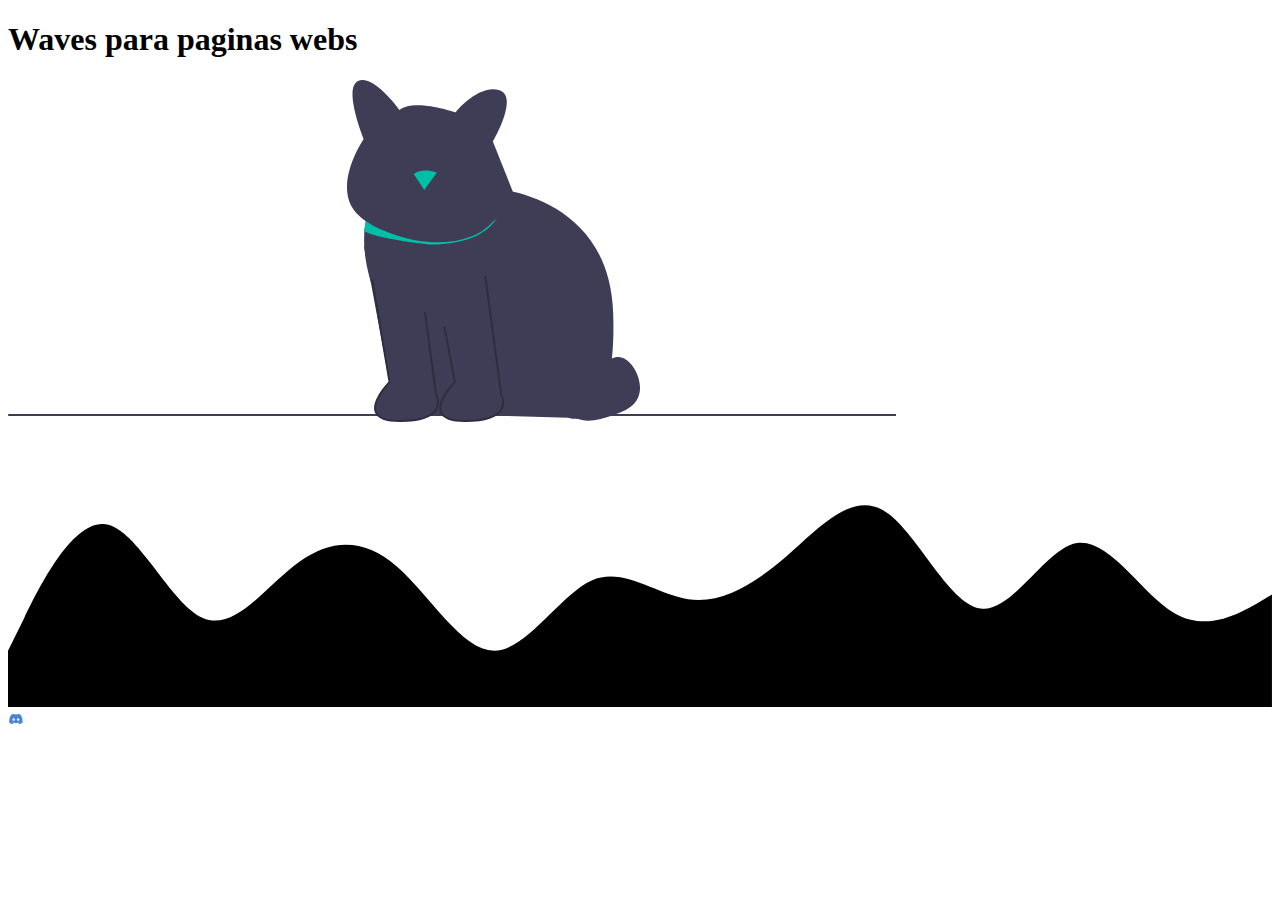
==== index.html @ 51573b2d "Add files via upload" ====
<!DOCTYPE html>
<html lang="en">
<head>
    <meta charset="UTF-8">
    <meta http-equiv="X-UA-Compatible" content="IE=edge">
    <meta name="viewport" content="width=device-width, initial-scale=1.0">
    <link rel="stylesheet" href="waves.css">
    <title> Waves </title>
    <link rel="preconnect" href="https://fonts.googleapis.com">
    <link rel="preconnect" href="https://fonts.gstatic.com" crossorigin>
    <link href="https://fonts.googleapis.com/css2?family=Roboto:ital,wght@1,100&display=swap" rel="stylesheet">
    <link href='https://unpkg.com/boxicons@2.1.4/css/boxicons.min.css' rel='stylesheet'>
</head>
<body>
      
    <header> 
        <div class="contenedor-textos">
            <h1>
            Waves para paginas webs
            </h1>
        </div>   
        <img src="img/epic_cat.svg" alt=""> 
        <svg PreserveAspectRatio="none" class="waves" xmlns="http://www.w3.org/2000/svg" viewBox="0 0 1440 320"><path fill="black" fill-opacity="1" d="M0,256L18.5,
            218.7C36.9,181,74,107,111,112C147.7,117,185,203,222,218.7C258.5,235,295,181,332,154.7C369.2,128,406,128,443,160C480,192,517,256,
            554,256C590.8,256,629,192,665,176C701.5,160,738,192,775,197.3C812.3,203,849,181,886,149.3C923.1,117,960,75,997,96C1033.8,117,1071,
            203,1108,208C1144.6,213,1182,139,1218,133.3C1255.4,128,1292,192,1329,213.3C1366.2,235,1403,213,1422,202.7L1440,192L1440,320L1421.5,
            320C1403.1,320,1366,320,1329,320C1292.3,320,1255,320,1218,320C1181.5,320,1145,320,1108,320C1070.8,320,1034,320,997,320C960,320,923,
            320,886,320C849.2,320,812,320,775,320C738.5,320,702,320,665,320C627.7,320,591,320,554,320C516.9,320,480,320,443,320C406.2,320,369,
            320,332,320C295.4,320,258,320,222,320C184.6,320,148,320,111,320C73.8,320,37,320,18,320L0,320Z"></path></svg>
    </header>
    <i class='bx bxl-discord-alt bx-spin' style='color:#4b84d3' ></i>
</body>
</html>
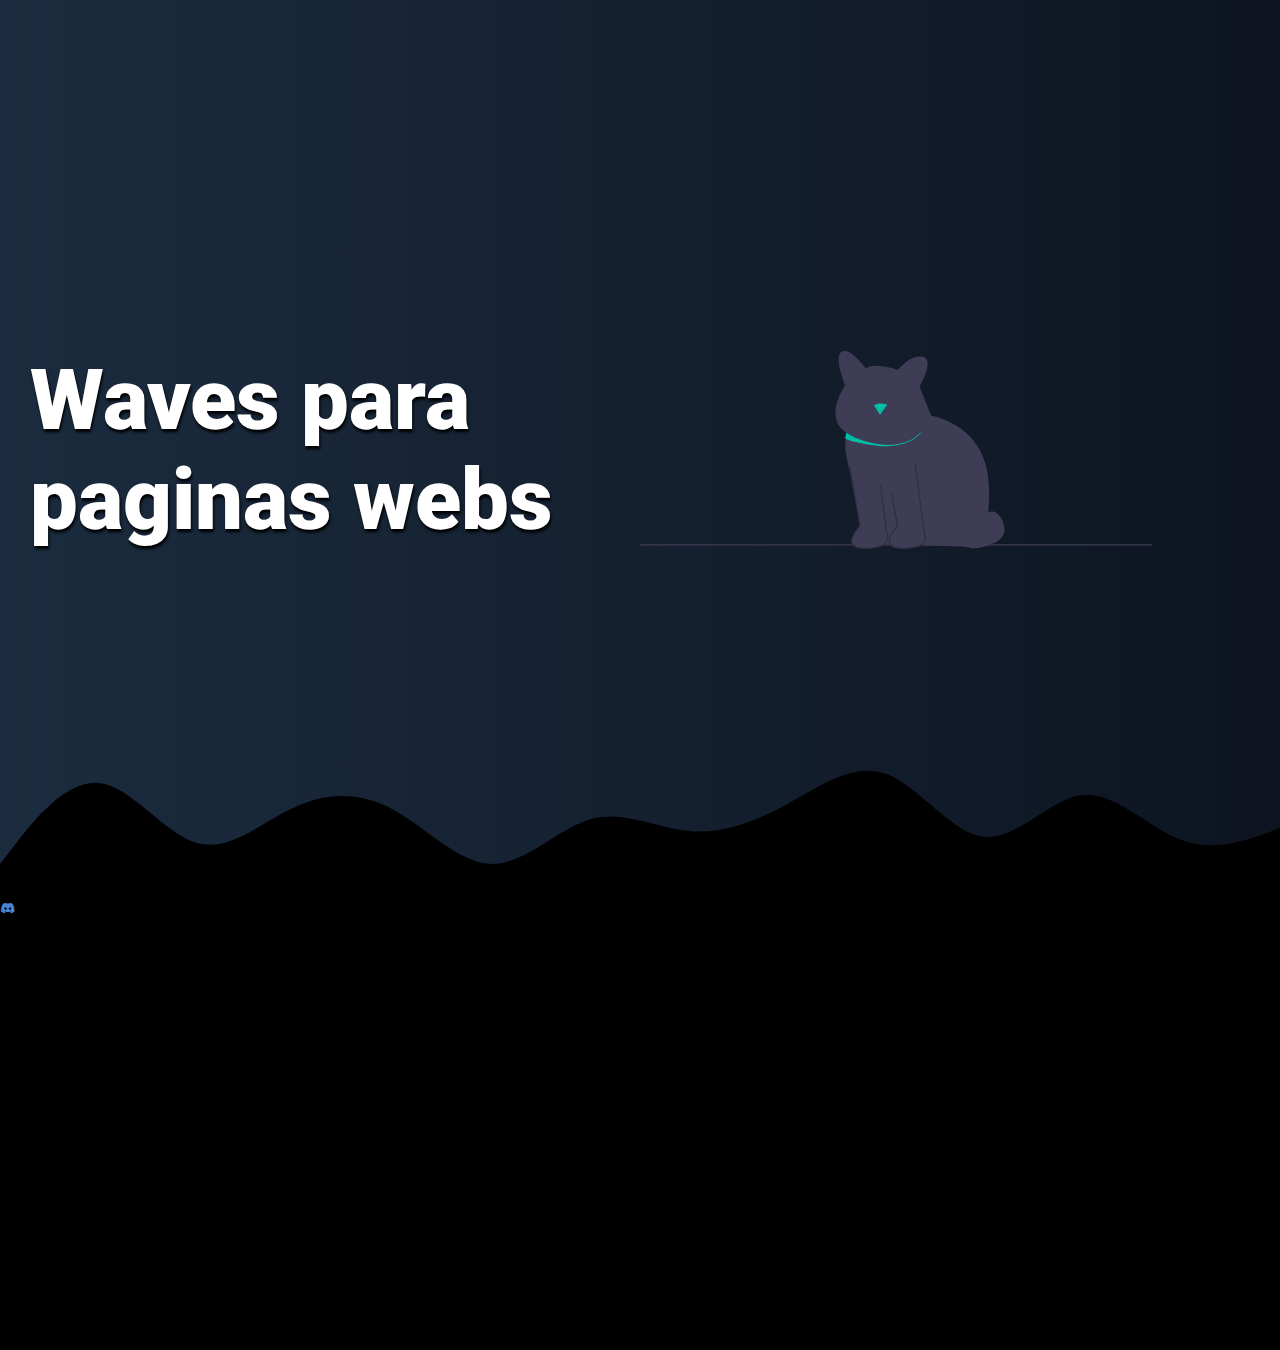
==== commit 22062381: "Update index.html" ====
--- a/index.html
+++ b/index.html
@@ -5,7 +5,7 @@
     <meta charset="UTF-8">
     <meta http-equiv="X-UA-Compatible" content="IE=edge">
     <meta name="viewport" content="width=device-width, initial-scale=1.0">
-    <link rel="stylesheet" href="waves.css">
+    <link rel="stylesheet" href="index.css">
     <title> Waves </title>
     <link rel="preconnect" href="https://fonts.googleapis.com">
     <link rel="preconnect" href="https://fonts.gstatic.com" crossorigin>
@@ -31,4 +31,4 @@
     </header>
     <i class='bx bxl-discord-alt bx-spin' style='color:#4b84d3' ></i>
 </body>
-</html>+</html>
--- a/index.css
+++ b/index.css
@@ -0,0 +1,48 @@
+*{
+
+    padding: 0;
+    margin: 0;
+    box-sizing: border-box;
+
+}
+body{
+    font-family: Arial, Helvetica, sans-serif;
+    height: 150vh;
+    font-family: 'Roboto', sans-serif;
+    background-color: black;
+
+}
+header{
+    position: relative;
+    background-position: center;
+    background-attachment: fixed;
+    background-size: cover;
+    height: 100vh;
+    width: 100%;
+    display: flex;
+    align-items: center;
+    background-image: linear-gradient(to right, #243b55be, #141e30ad), url(antony-hyson-s-aC3I8EHllFk-unsplash.jpg);
+    
+
+}
+.contenedor-textos{
+    width: 50%;
+    color: #fff;
+}
+h1{
+    font-size: 85px;
+    margin: 30px;
+    text-shadow: 1px 3px 3px black;
+    font-weight: 1000;
+}
+img{
+    width: 40%;
+    display: inline-block;
+}
+.waves{
+    position: absolute;
+    bottom: 0;
+    left: 0;
+    width: 100%;
+    height: 180px;
+}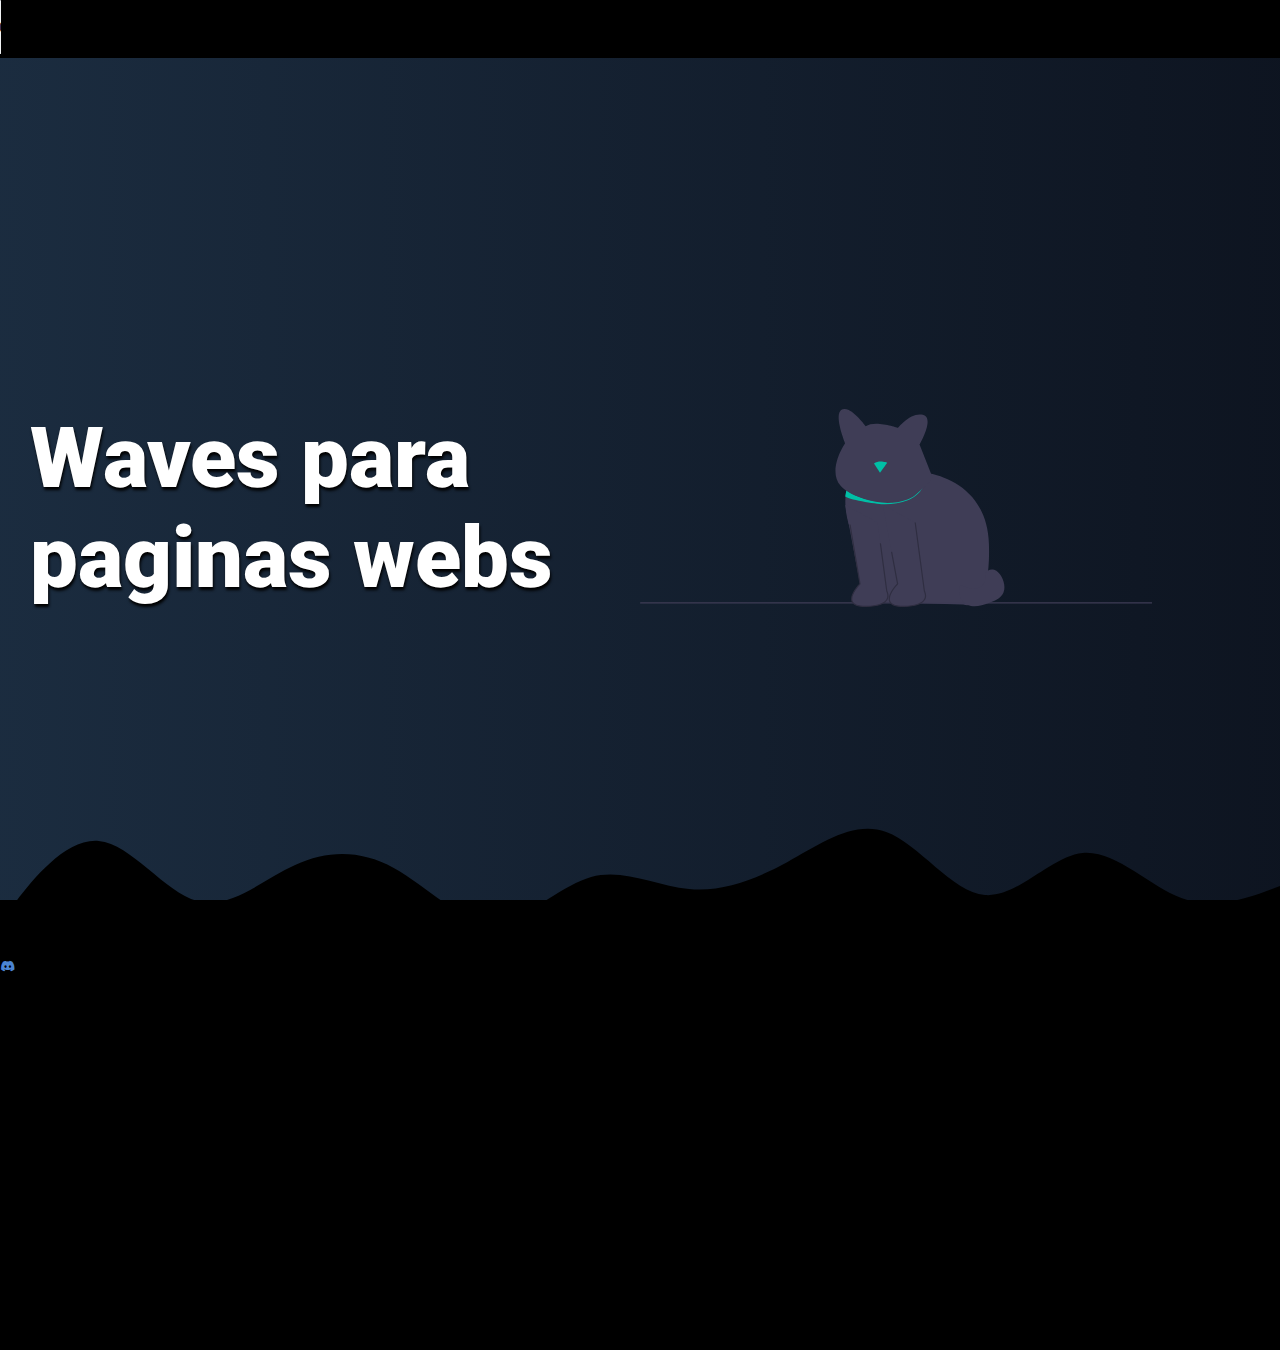
==== commit 498fc73d: "Update index.html" ====
--- a/index.html
+++ b/index.html
@@ -13,7 +13,10 @@
     <link href='https://unpkg.com/boxicons@2.1.4/css/boxicons.min.css' rel='stylesheet'>
 </head>
 <body>
-      
+      <audio controls>
+  <source src="music/otras_se_pierden.mp3" type="audio/mp3">
+  Tu navegador no soporta la etiqueta de audio.
+</audio>
     <header> 
         <div class="contenedor-textos">
             <h1>
--- a/index.css
+++ b/index.css
@@ -21,7 +21,7 @@
     width: 100%;
     display: flex;
     align-items: center;
-    background-image: linear-gradient(to right, #243b55be, #141e30ad), url(antony-hyson-s-aC3I8EHllFk-unsplash.jpg);
+    background-image: linear-gradient(to right, #243b55be, #141e30ad), url(img/unspl.jpg);
     
 
 }
@@ -45,4 +45,4 @@
     left: 0;
     width: 100%;
     height: 180px;
-}+}
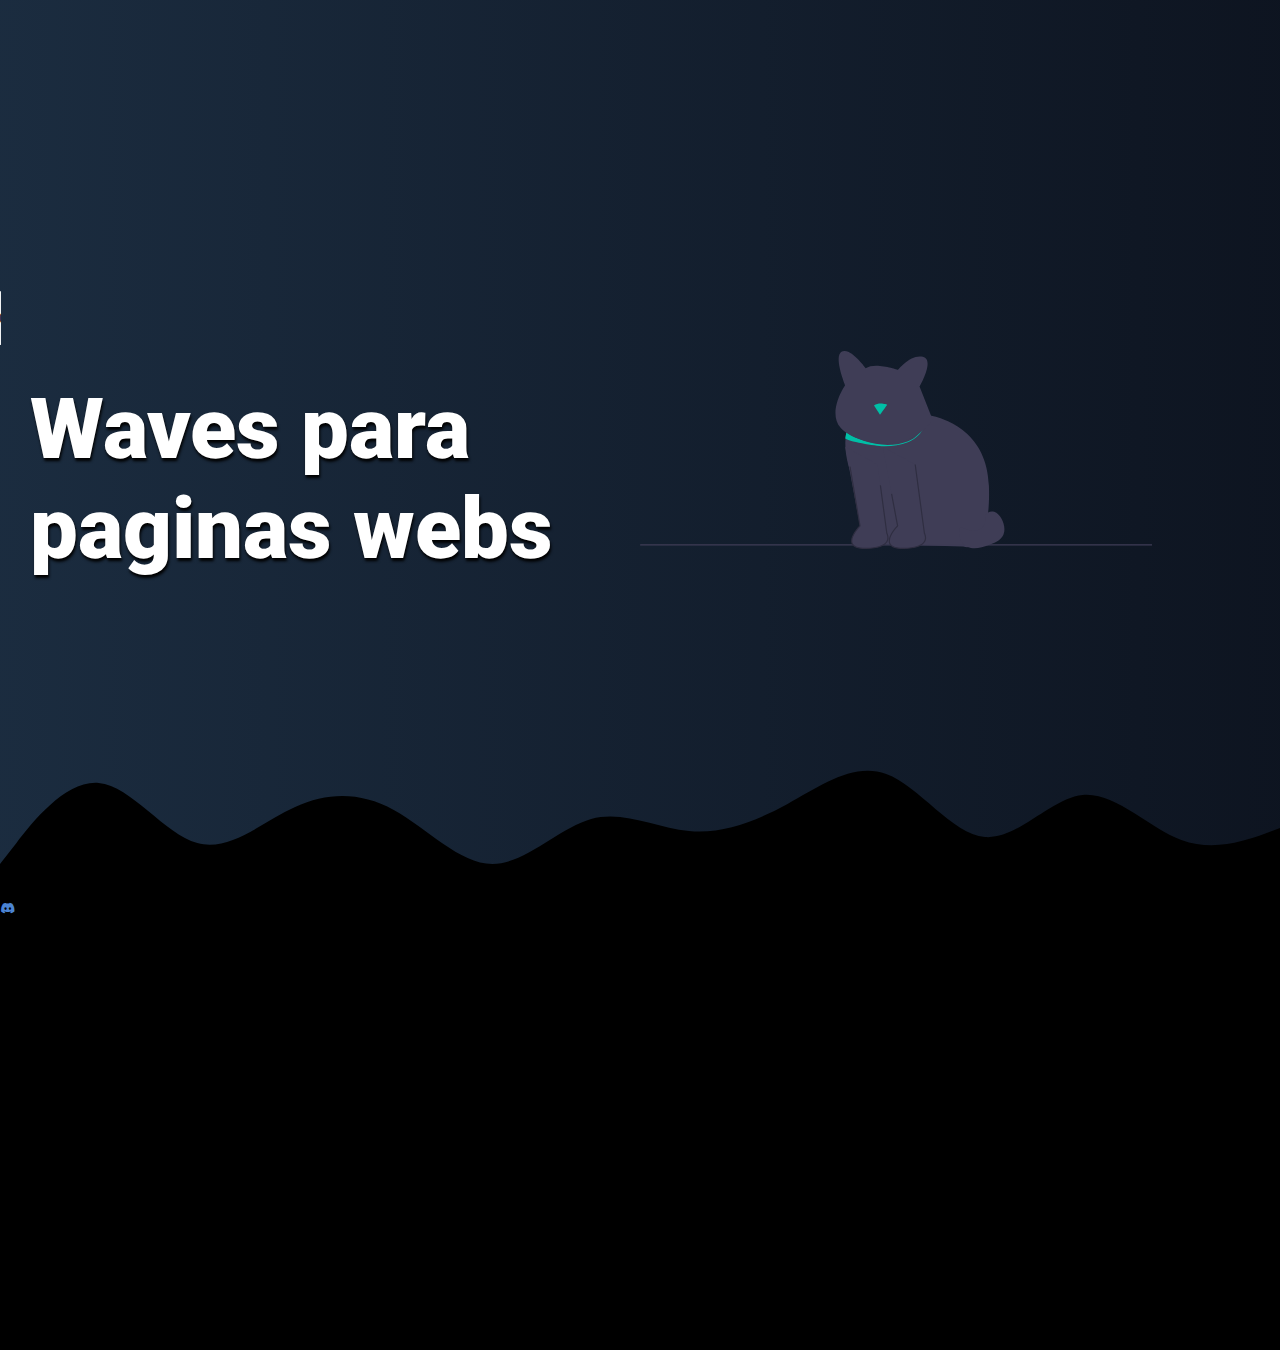
==== commit af495212: "Update index.html" ====
--- a/index.html
+++ b/index.html
@@ -13,12 +13,12 @@
     <link href='https://unpkg.com/boxicons@2.1.4/css/boxicons.min.css' rel='stylesheet'>
 </head>
 <body>
-      <audio controls>
+    <header> 
+        <div class="contenedor-textos">
+                  <audio controls>
   <source src="music/otras_se_pierden.mp3" type="audio/mp3">
   Tu navegador no soporta la etiqueta de audio.
 </audio>
-    <header> 
-        <div class="contenedor-textos">
             <h1>
             Waves para paginas webs
             </h1>
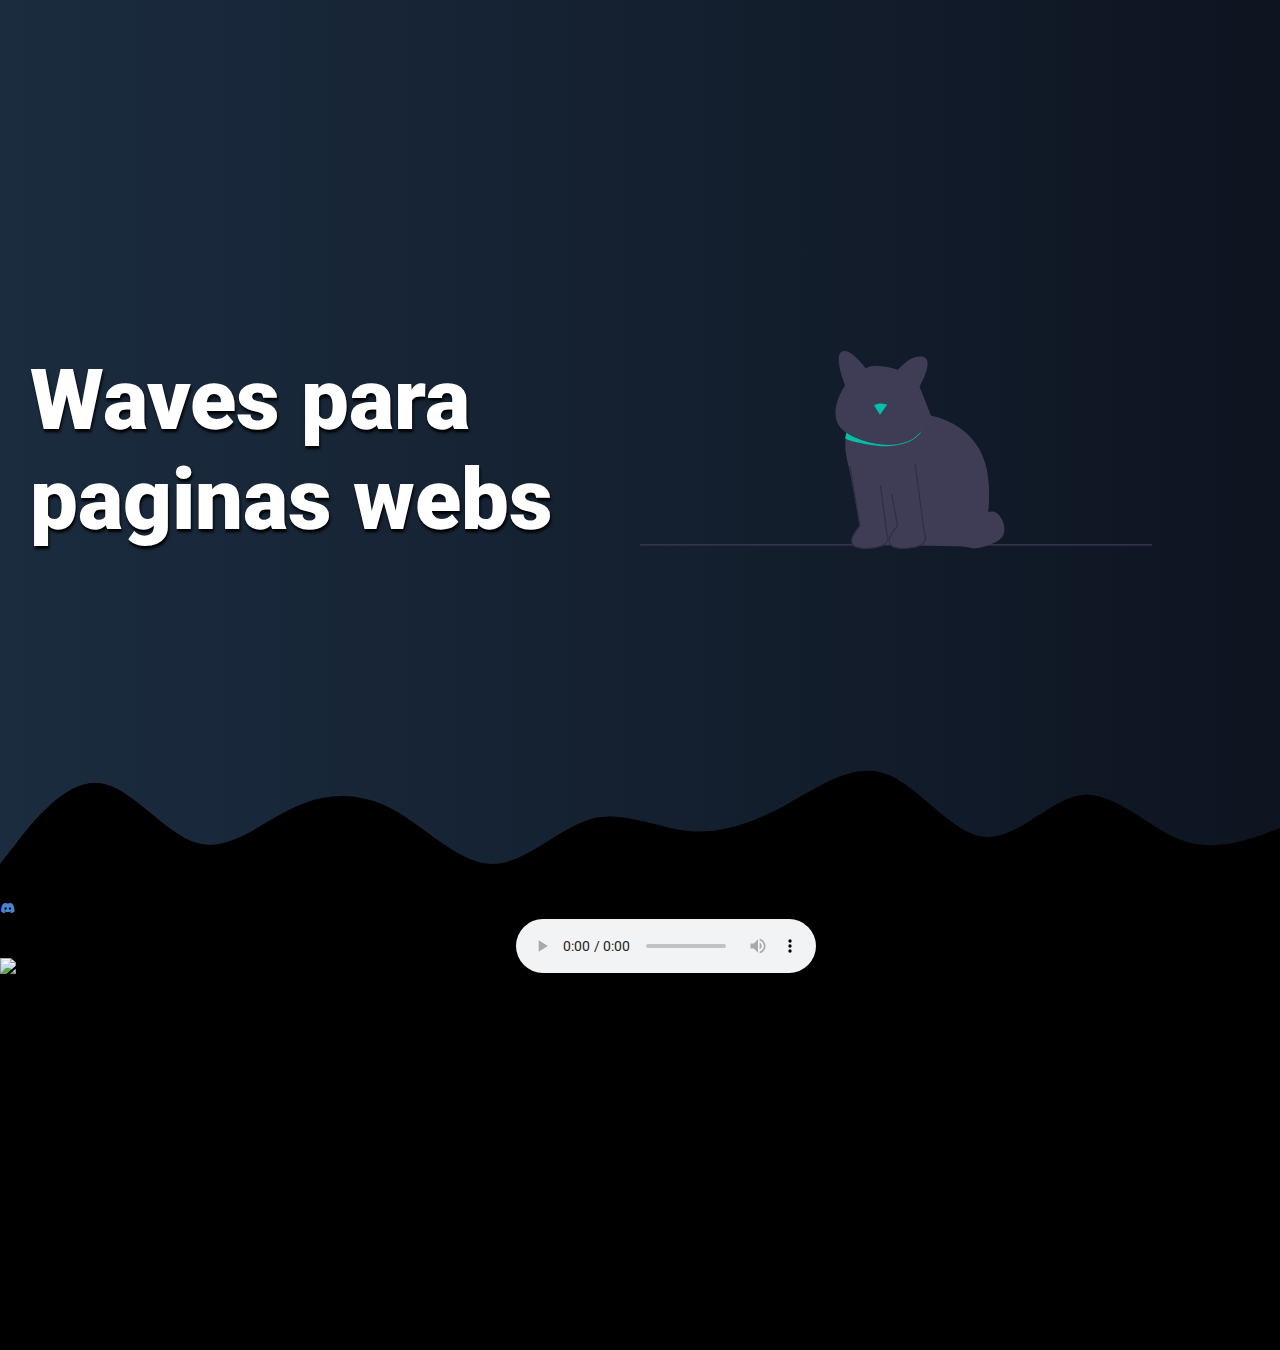
==== commit 8f5348fe: "Update index.html" ====
--- a/index.html
+++ b/index.html
@@ -15,10 +15,6 @@
 <body>
     <header> 
         <div class="contenedor-textos">
-                  <audio controls>
-  <source src="music/otras_se_pierden.mp3" type="audio/mp3">
-  Tu navegador no soporta la etiqueta de audio.
-</audio>
             <h1>
             Waves para paginas webs
             </h1>
@@ -35,3 +31,10 @@
     <i class='bx bxl-discord-alt bx-spin' style='color:#4b84d3' ></i>
 </body>
 </html>
+<div class="reproductor">
+  <img src="img/balas.jpg" alt="Portada del álbum">
+  <audio controls>
+    <source src="music/otras_se-pierden.mp3" type="audio/mp3">
+    Tu navegador no soporta la etiqueta de audio.
+  </audio>
+</div>
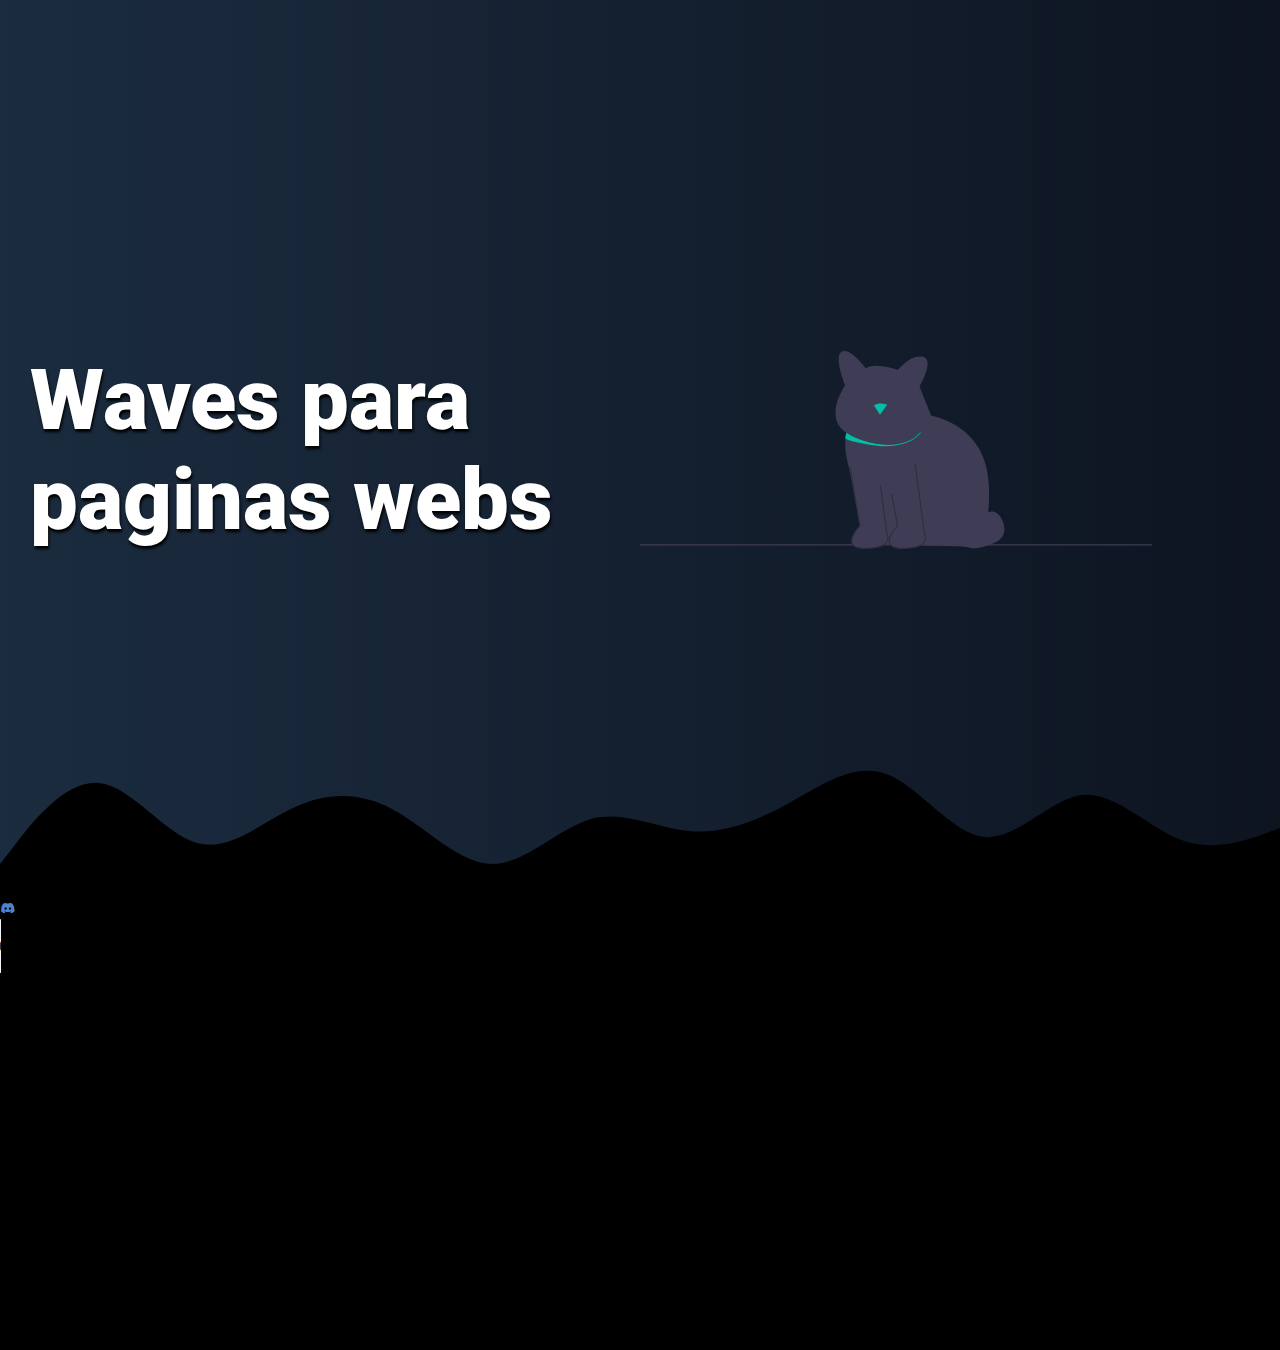
==== commit 1c10ee7e: "Update index.html" ====
--- a/index.html
+++ b/index.html
@@ -32,7 +32,6 @@
 </body>
 </html>
 <div class="reproductor">
-  <img src="img/balas.jpg" alt="Portada del álbum">
   <audio controls>
     <source src="music/otras_se-pierden.mp3" type="audio/mp3">
     Tu navegador no soporta la etiqueta de audio.
